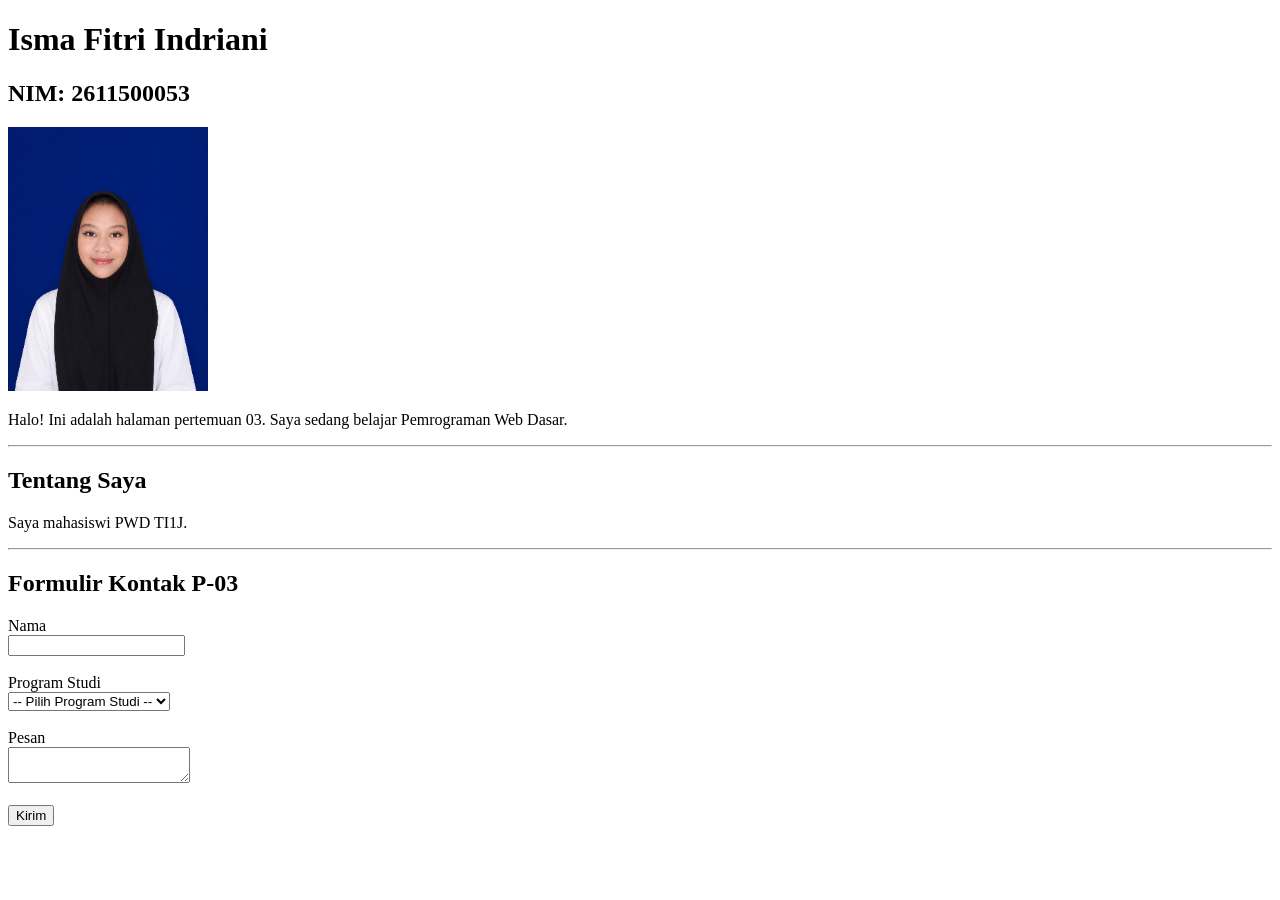
==== pertemuan-03/index.html @ e3d99299 "P03 Formulir Isma Fitri Indriani" ====
<!DOCTYPE html>
<html lang="id">
<head>
    <meta charset="UTF-8">
    <meta name="viewport" content="width=device-width, initial-scale=1.0">
    <title>Isma Fitri Indriani - Pertemuan 03</title>
</head>
<body>
    <h1>Isma Fitri Indriani</h1>
    <h2>NIM: 2611500053</h2>
    
    <img src="img/foto-profil.jpg" alt="Foto Profil Isma Fitri Indriani" width="200">

    <p>Halo! Ini adalah halaman pertemuan 03. Saya sedang belajar Pemrograman Web Dasar.</p>

    <hr>

    <h2>Tentang Saya</h2>
    <p>Saya mahasiswi PWD TI1J.</p>

    <hr>

    <h2>Formulir Kontak P-03</h2>
    <form action="index.html" method="get">
        <label for="nama">Nama</label><br>
        <input type="text" id="nama" name="nama" required><br><br>

        <label for="prodi">Program Studi</label><br>
        <select id="prodi" name="prodi">
            <option value="">-- Pilih Program Studi --</option>
            <option value="SI">Sistem Informasi</option>
            <option value="TI">Teknik Informatika</option>
        </select><br><br>

        <label for="pesan">Pesan</label><br>
        <textarea id="pesan" name="pesan"></textarea><br><br>

        <button type="submit">Kirim</button>
    </form>

</body>
</html>
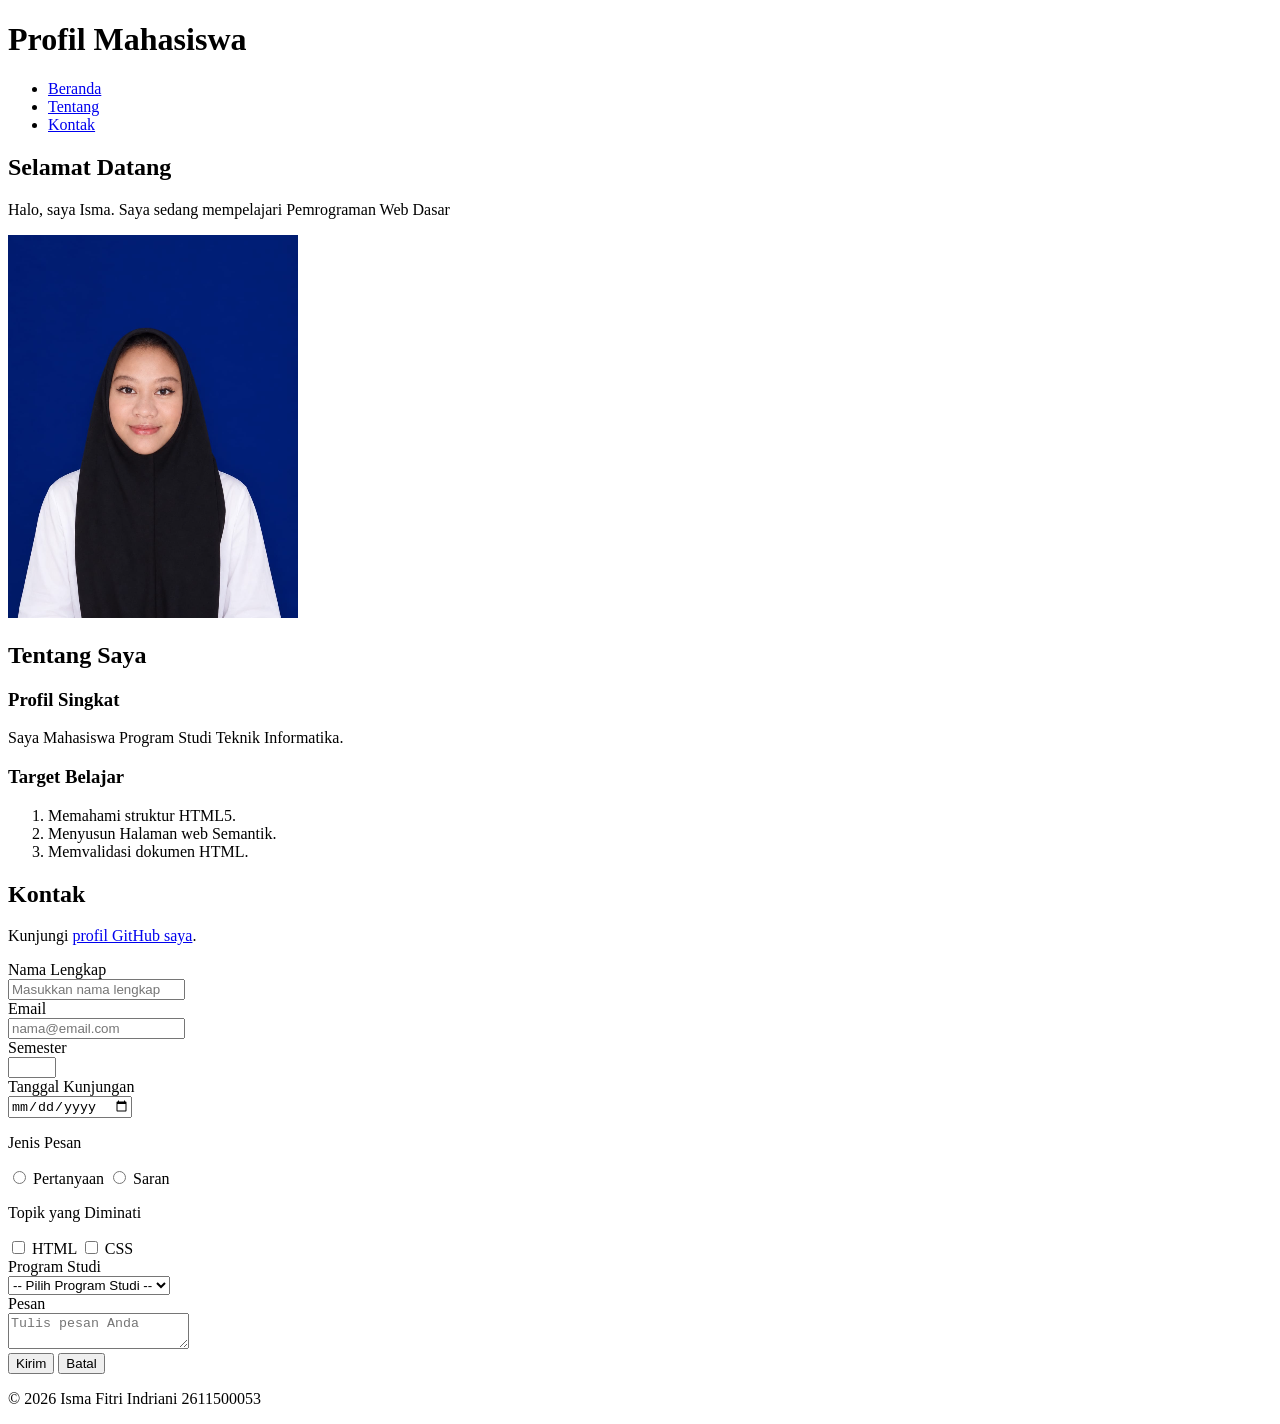
==== commit b1b8a164: "feat; tambah tugas pertemuan 3 - styling biodata" ====
--- a/pertemuan-03/index.html
+++ b/pertemuan-03/index.html
@@ -3,40 +3,124 @@
 <head>
     <meta charset="UTF-8">
     <meta name="viewport" content="width=device-width, initial-scale=1.0">
-    <title>Isma Fitri Indriani - Pertemuan 03</title>
+    <title>Profil Mahasiswa</title>
 </head>
 <body>
-    <h1>Isma Fitri Indriani</h1>
-    <h2>NIM: 2611500053</h2>
-    
-    <img src="img/foto-profil.jpg" alt="Foto Profil Isma Fitri Indriani" width="200">
+    <header>
+        <h1>Profil Mahasiswa</h1>
+        <nav>
+            <ul>
+                <li><a href="#Home">Beranda</a></li>
+                <li><a href="#about">Tentang</a></li>
+                <li><a href="#Contact">Kontak</a></li>
+            </ul>
+        </nav>
+    </header>
+    <main>
+        <section id="home">
+        <h2>Selamat Datang</h2>
+        <p>Halo, saya Isma. Saya sedang mempelajari Pemrograman Web Dasar</p>
+        <img src="img/foto-profil.jpg" alt="Foto Profil">
+        </section>
 
-    <p>Halo! Ini adalah halaman pertemuan 03. Saya sedang belajar Pemrograman Web Dasar.</p>
+        <section id="about">
+        <h2>Tentang Saya</h2>
+            <article>
+                <h3>Profil Singkat</h3>
+                <p>Saya Mahasiswa Program Studi Teknik Informatika.</p>
 
-    <hr>
+                <h3>Target Belajar</h3>
+                <ol>
+                    <li>Memahami struktur HTML5.</li>
+                    <li>Menyusun Halaman web Semantik.</li>
+                    <li>Memvalidasi dokumen HTML.</li>
+                </ol>
+            </article>
+        </section>
 
-    <h2>Tentang Saya</h2>
-    <p>Saya mahasiswi PWD TI1J.</p>
+        <section id="contact">
+<h2>Kontak</h2>
+<p>Kunjungi <a href="https://github.com/username">profil GitHub saya</a>.</p>
+<form action="index.html" method="get">
+<div class="form-group">
+<label for="nama">Nama Lengkap</label><br>
+<input class="input-form"
+type="text"
+id="nama"
+name="nama"
+placeholder="Masukkan nama lengkap"
+minlength="3"
+maxlength="50"
+required>
+</div>
+<div class="form-group">
+<label for="email">Email</label><br>
+<input class="input-form"
+type="email"
+id="email"
+name="email"
+placeholder="nama@email.com"
+required>
+</div>
+<div class="form-group">
+<label for="semester">Semester</label><br>
+<input class="input-form"
+type="number"
+id="semester"
+name="semester"
+min="1"
+max="14"
+required>
+</div>
+<div class="form-group">
+<label for="tanggal">Tanggal Kunjungan</label><br>
+<input class="input-form"
+type="date"
+id="tanggal"
+name="tanggal"
+required>
+</div>
+<div class="form-group">
+<p>Jenis Pesan</p>
+<input type="radio" id="pertanyaan" name="jenis_pesan"
+value="pertanyaan" required>
+<label for="pertanyaan">Pertanyaan</label>
+<input type="radio" id="saran" name="jenis_pesan"
+value="saran">
+<label for="saran">Saran</label>
+</div>
+<div class="form-group">
+<p>Topik yang Diminati</p>
+<input type="checkbox" id="minat-html" name="minat" value="HTML">
+<label for="minat-html">HTML</label>
+<input type="checkbox" id="minat-css" name="minat" value="CSS">
+<label for="minat-css">CSS</label>
+</div>
+<div class="form-group">
+<label for="prodi">Program Studi</label><br>
+<select class="input-form" id="prodi" name="prodi" required>
+<option value="">-- Pilih Program Studi --</option>
+<option value="SI">Sistem Informasi</option>
+<option value="TI">Teknik Informatika</option>
+</select>
+</div>
+<div class="form-group">
+<label for="pesan">Pesan</label><br>
+<textarea class="input-form"
+id="pesan"
+name="pesan"
+maxlength="300"
+placeholder="Tulis pesan Anda"
+required></textarea>
 
-    <hr>
-
-    <h2>Formulir Kontak P-03</h2>
-    <form action="index.html" method="get">
-        <label for="nama">Nama</label><br>
-        <input type="text" id="nama" name="nama" required><br><br>
-
-        <label for="prodi">Program Studi</label><br>
-        <select id="prodi" name="prodi">
-            <option value="">-- Pilih Program Studi --</option>
-            <option value="SI">Sistem Informasi</option>
-            <option value="TI">Teknik Informatika</option>
-        </select><br><br>
-
-        <label for="pesan">Pesan</label><br>
-        <textarea id="pesan" name="pesan"></textarea><br><br>
-
-        <button type="submit">Kirim</button>
-    </form>
-
+</div>
+<button type="submit">Kirim</button>
+<button type="reset">Batal</button>
+</form>
+</section>
+    </main>
+    <footer>
+        <p>&copy; 2026 Isma Fitri Indriani 2611500053</p>
+    </footer>
 </body>
-</html>+</html>
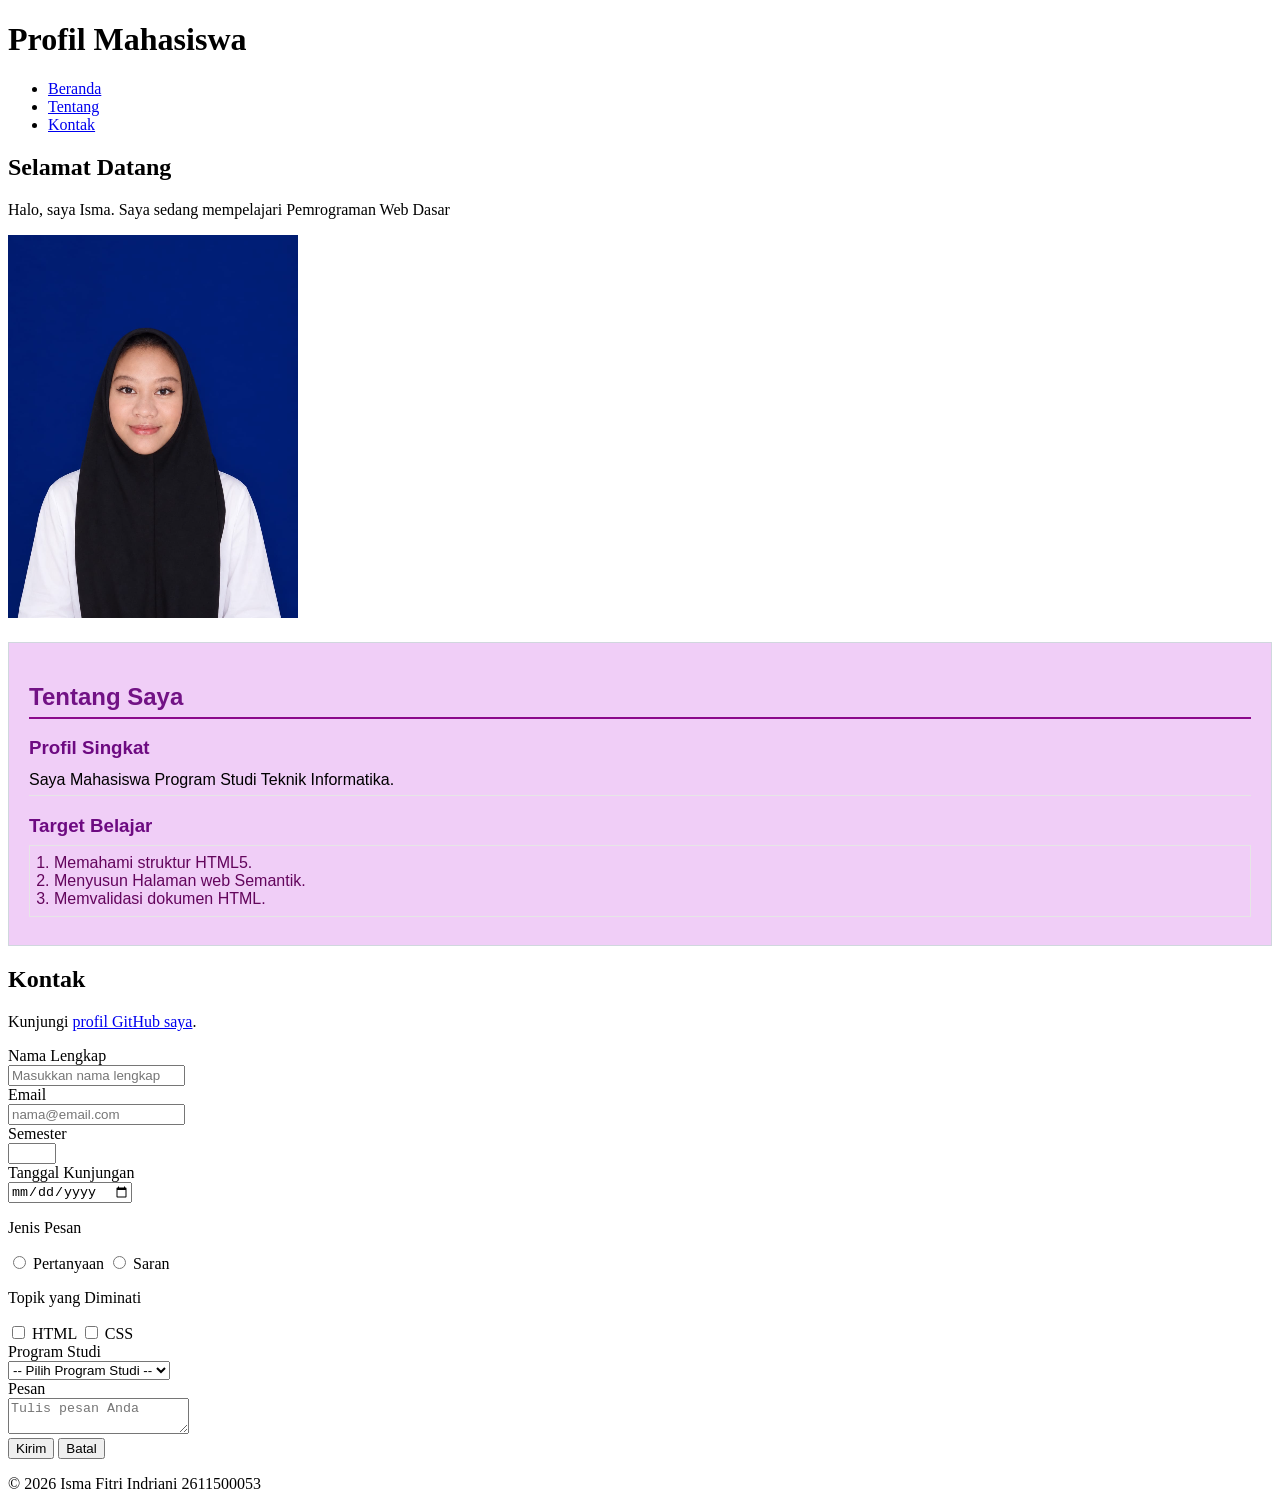
==== commit 18c2392a: "Menata heading dan paragraf section#about dengan CSS dasar" ====
--- a/pertemuan-03/index.html
+++ b/pertemuan-03/index.html
@@ -1,126 +1,171 @@
-<!DOCTYPE html>
+<!doctype html>
 <html lang="id">
-<head>
-    <meta charset="UTF-8">
-    <meta name="viewport" content="width=device-width, initial-scale=1.0">
+  <head>
+    <meta charset="UTF-8" />
+    <meta name="viewport" content="width=device-width, initial-scale=1.0" />
     <title>Profil Mahasiswa</title>
-</head>
-<body>
+    <style>
+      #about {
+        background-color: #f0cef7;
+        border: 1px solid #d0d7de;
+        padding: 20px;
+        margin: 20px 0;
+        font-family: Arial, sans-serif;
+      }
+      #about h2 {
+        color: #721285;
+        border-bottom: 2px solid #8b088b;
+        padding-bottom: 6px;
+        margin-bottom: 16px;
+      }
+      #about h3 {
+        color: #6d0a81;
+        margin-bottom: 6px;
+      }
+      #about p {
+        margin: 6px 0;
+        padding: 6px 0;
+        border-bottom: 1px solid #e6e6e6;
+      }
+      #about ol {
+        color: #63055c;
+        margin: 8px 0;
+        padding: 8px 24px;
+        border: 1px solid #e6e6e6;
+      }
+    </style>
+  </head>
+  <body>
     <header>
-        <h1>Profil Mahasiswa</h1>
-        <nav>
-            <ul>
-                <li><a href="#Home">Beranda</a></li>
-                <li><a href="#about">Tentang</a></li>
-                <li><a href="#Contact">Kontak</a></li>
-            </ul>
-        </nav>
+      <h1>Profil Mahasiswa</h1>
+      <nav>
+        <ul>
+          <li><a href="#Home">Beranda</a></li>
+          <li><a href="#about">Tentang</a></li>
+          <li><a href="#Contact">Kontak</a></li>
+        </ul>
+      </nav>
     </header>
     <main>
-        <section id="home">
+      <section id="home">
         <h2>Selamat Datang</h2>
         <p>Halo, saya Isma. Saya sedang mempelajari Pemrograman Web Dasar</p>
-        <img src="img/foto-profil.jpg" alt="Foto Profil">
-        </section>
+        <img src="img/foto-profil.jpg" alt="Foto Profil" />
+      </section>
 
-        <section id="about">
+      <section id="about">
         <h2>Tentang Saya</h2>
-            <article>
-                <h3>Profil Singkat</h3>
-                <p>Saya Mahasiswa Program Studi Teknik Informatika.</p>
+        <article>
+          <h3>Profil Singkat</h3>
+          <p>Saya Mahasiswa Program Studi Teknik Informatika.</p>
 
-                <h3>Target Belajar</h3>
-                <ol>
-                    <li>Memahami struktur HTML5.</li>
-                    <li>Menyusun Halaman web Semantik.</li>
-                    <li>Memvalidasi dokumen HTML.</li>
-                </ol>
-            </article>
-        </section>
+          <h3>Target Belajar</h3>
+          <ol>
+            <li>Memahami struktur HTML5.</li>
+            <li>Menyusun Halaman web Semantik.</li>
+            <li>Memvalidasi dokumen HTML.</li>
+          </ol>
+        </article>
+      </section>
 
-        <section id="contact">
-<h2>Kontak</h2>
-<p>Kunjungi <a href="https://github.com/username">profil GitHub saya</a>.</p>
-<form action="index.html" method="get">
-<div class="form-group">
-<label for="nama">Nama Lengkap</label><br>
-<input class="input-form"
-type="text"
-id="nama"
-name="nama"
-placeholder="Masukkan nama lengkap"
-minlength="3"
-maxlength="50"
-required>
-</div>
-<div class="form-group">
-<label for="email">Email</label><br>
-<input class="input-form"
-type="email"
-id="email"
-name="email"
-placeholder="nama@email.com"
-required>
-</div>
-<div class="form-group">
-<label for="semester">Semester</label><br>
-<input class="input-form"
-type="number"
-id="semester"
-name="semester"
-min="1"
-max="14"
-required>
-</div>
-<div class="form-group">
-<label for="tanggal">Tanggal Kunjungan</label><br>
-<input class="input-form"
-type="date"
-id="tanggal"
-name="tanggal"
-required>
-</div>
-<div class="form-group">
-<p>Jenis Pesan</p>
-<input type="radio" id="pertanyaan" name="jenis_pesan"
-value="pertanyaan" required>
-<label for="pertanyaan">Pertanyaan</label>
-<input type="radio" id="saran" name="jenis_pesan"
-value="saran">
-<label for="saran">Saran</label>
-</div>
-<div class="form-group">
-<p>Topik yang Diminati</p>
-<input type="checkbox" id="minat-html" name="minat" value="HTML">
-<label for="minat-html">HTML</label>
-<input type="checkbox" id="minat-css" name="minat" value="CSS">
-<label for="minat-css">CSS</label>
-</div>
-<div class="form-group">
-<label for="prodi">Program Studi</label><br>
-<select class="input-form" id="prodi" name="prodi" required>
-<option value="">-- Pilih Program Studi --</option>
-<option value="SI">Sistem Informasi</option>
-<option value="TI">Teknik Informatika</option>
-</select>
-</div>
-<div class="form-group">
-<label for="pesan">Pesan</label><br>
-<textarea class="input-form"
-id="pesan"
-name="pesan"
-maxlength="300"
-placeholder="Tulis pesan Anda"
-required></textarea>
-
-</div>
-<button type="submit">Kirim</button>
-<button type="reset">Batal</button>
-</form>
-</section>
+      <section id="contact">
+        <h2>Kontak</h2>
+        <p>
+          Kunjungi <a href="https://github.com/username">profil GitHub saya</a>.
+        </p>
+        <form action="index.html" method="get">
+          <div class="form-group">
+            <label for="nama">Nama Lengkap</label><br />
+            <input
+              class="input-form"
+              type="text"
+              id="nama"
+              name="nama"
+              placeholder="Masukkan nama lengkap"
+              minlength="3"
+              maxlength="50"
+              required
+            />
+          </div>
+          <div class="form-group">
+            <label for="email">Email</label><br />
+            <input
+              class="input-form"
+              type="email"
+              id="email"
+              name="email"
+              placeholder="nama@email.com"
+              required
+            />
+          </div>
+          <div class="form-group">
+            <label for="semester">Semester</label><br />
+            <input
+              class="input-form"
+              type="number"
+              id="semester"
+              name="semester"
+              min="1"
+              max="14"
+              required
+            />
+          </div>
+          <div class="form-group">
+            <label for="tanggal">Tanggal Kunjungan</label><br />
+            <input
+              class="input-form"
+              type="date"
+              id="tanggal"
+              name="tanggal"
+              required
+            />
+          </div>
+          <div class="form-group">
+            <p>Jenis Pesan</p>
+            <input
+              type="radio"
+              id="pertanyaan"
+              name="jenis_pesan"
+              value="pertanyaan"
+              required
+            />
+            <label for="pertanyaan">Pertanyaan</label>
+            <input type="radio" id="saran" name="jenis_pesan" value="saran" />
+            <label for="saran">Saran</label>
+          </div>
+          <div class="form-group">
+            <p>Topik yang Diminati</p>
+            <input type="checkbox" id="minat-html" name="minat" value="HTML" />
+            <label for="minat-html">HTML</label>
+            <input type="checkbox" id="minat-css" name="minat" value="CSS" />
+            <label for="minat-css">CSS</label>
+          </div>
+          <div class="form-group">
+            <label for="prodi">Program Studi</label><br />
+            <select class="input-form" id="prodi" name="prodi" required>
+              <option value="">-- Pilih Program Studi --</option>
+              <option value="SI">Sistem Informasi</option>
+              <option value="TI">Teknik Informatika</option>
+            </select>
+          </div>
+          <div class="form-group">
+            <label for="pesan">Pesan</label><br />
+            <textarea
+              class="input-form"
+              id="pesan"
+              name="pesan"
+              maxlength="300"
+              placeholder="Tulis pesan Anda"
+              required
+            ></textarea>
+          </div>
+          <button type="submit">Kirim</button>
+          <button type="reset">Batal</button>
+        </form>
+      </section>
     </main>
     <footer>
-        <p>&copy; 2026 Isma Fitri Indriani 2611500053</p>
+      <p>&copy; 2026 Isma Fitri Indriani 2611500053</p>
     </footer>
-</body>
+  </body>
 </html>
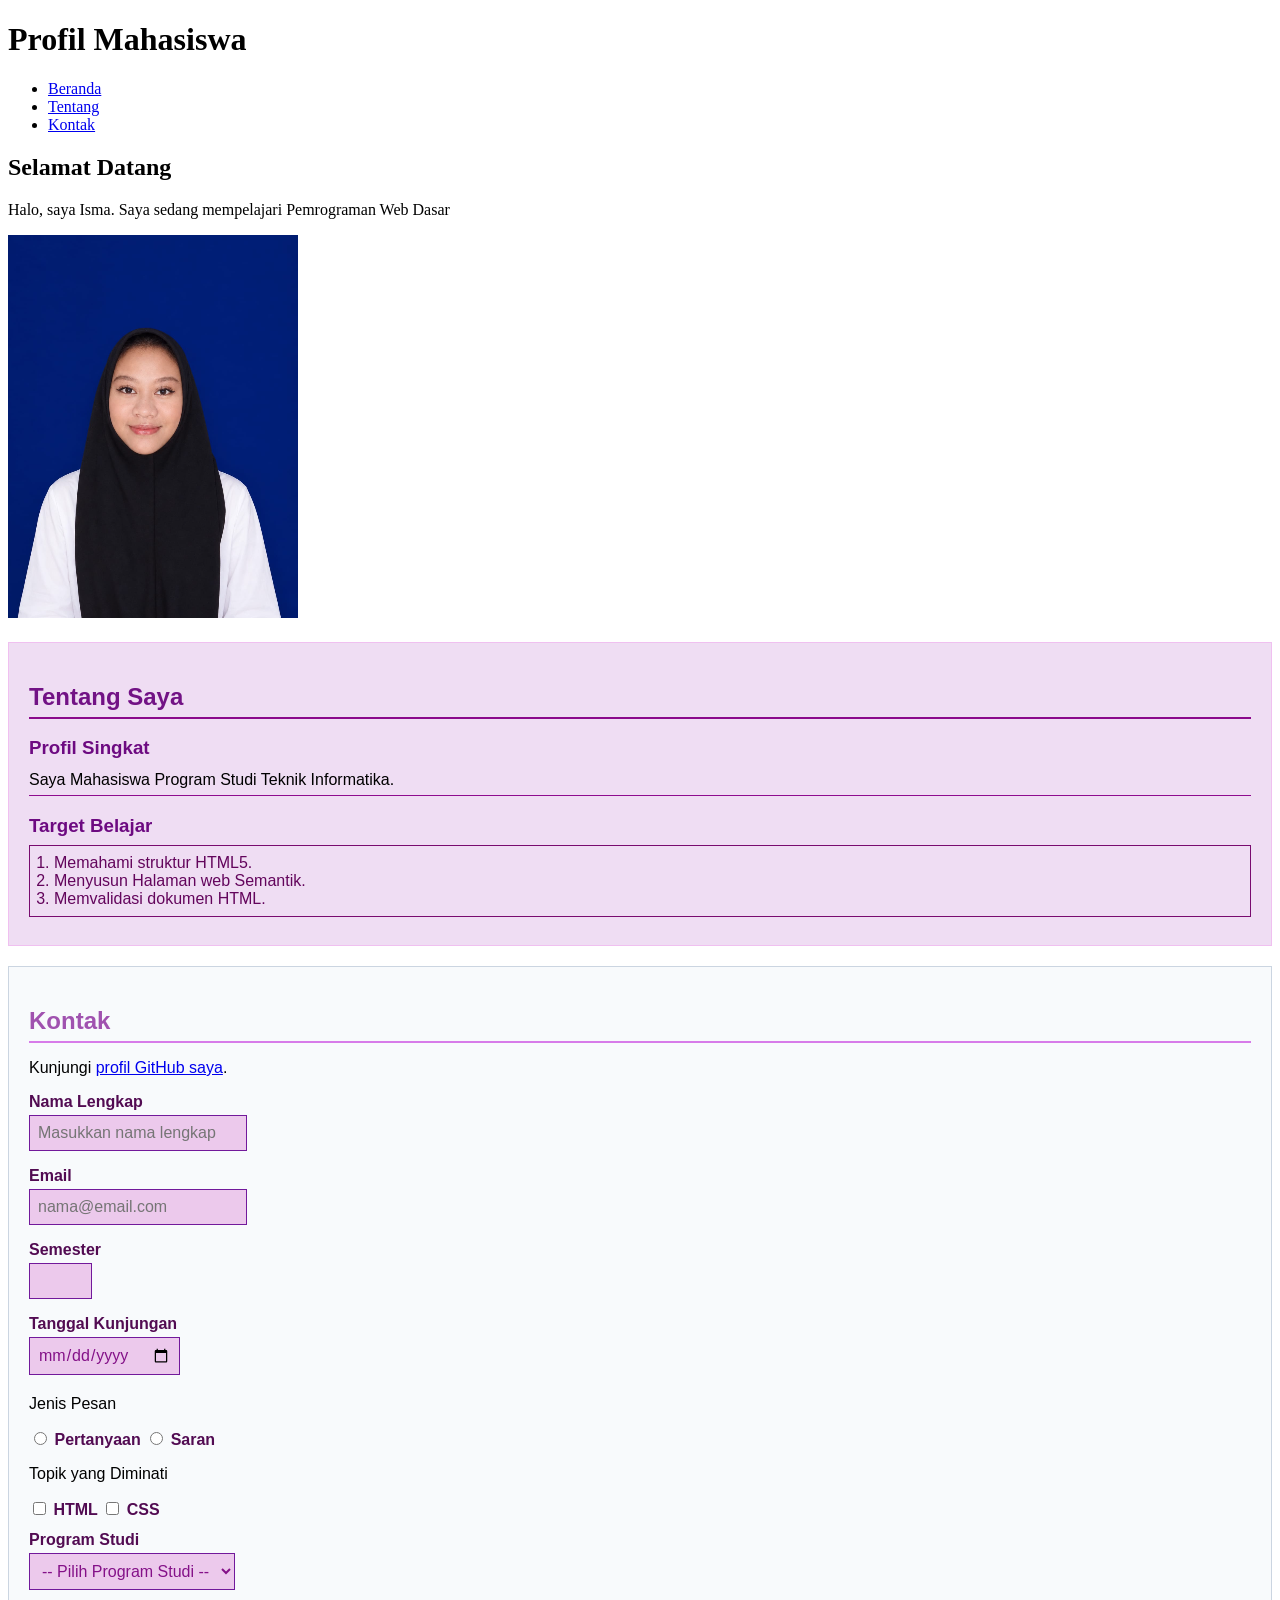
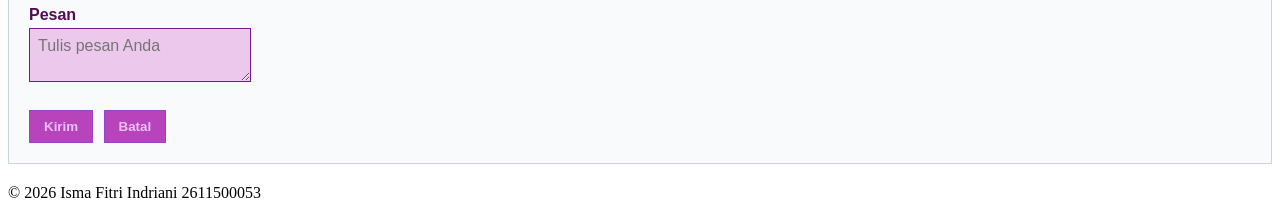
==== commit 8050a792: "Menata daftar section#about dengan margin, padding, dan border" ====
--- a/pertemuan-03/index.html
+++ b/pertemuan-03/index.html
@@ -6,8 +6,8 @@
     <title>Profil Mahasiswa</title>
     <style>
       #about {
-        background-color: #f0cef7;
-        border: 1px solid #d0d7de;
+        background-color: #efddf3;
+        border: 1px solid #f0c0f0;
         padding: 20px;
         margin: 20px 0;
         font-family: Arial, sans-serif;
@@ -25,13 +25,51 @@
       #about p {
         margin: 6px 0;
         padding: 6px 0;
-        border-bottom: 1px solid #e6e6e6;
+        border-bottom: 1px solid #8f0c8f;
       }
       #about ol {
         color: #63055c;
         margin: 8px 0;
         padding: 8px 24px;
-        border: 1px solid #e6e6e6;
+        border: 1px solid #790b6f;
+      }
+
+      #contact {
+        background-color: #f8fafc;
+        border: 1px solid #cbd5e1;
+        padding: 20px;
+        margin: 20px 0;
+        font-family: Arial, sans-serif;
+      }
+      #contact h2 {
+        color: #a052af;
+        border-bottom: 2px solid #d77be9;
+        padding-bottom: 6px;
+        margin-bottom: 16px;
+      }
+      .form-group {
+        margin: 12px 0;
+      }
+      #contact label {
+        color: #520b52;
+        font-weight: bold;
+      }
+      .input-form {
+        background-color: #ecc9ec;
+        color: #841188;
+        font-family: Arial, sans-serif;
+        font-size: 16px;
+        padding: 8px;
+        margin: 4px 0;
+        border: 1px solid #72199b;
+      }
+      #contact button {
+        background-color: #b744bb;
+        color: #e9c1f8;
+        font-weight: bold;
+        padding: 8px 14px;
+        margin: 8px 6px 0 0;
+        border: 1px solid #9a42ce;
       }
     </style>
   </head>
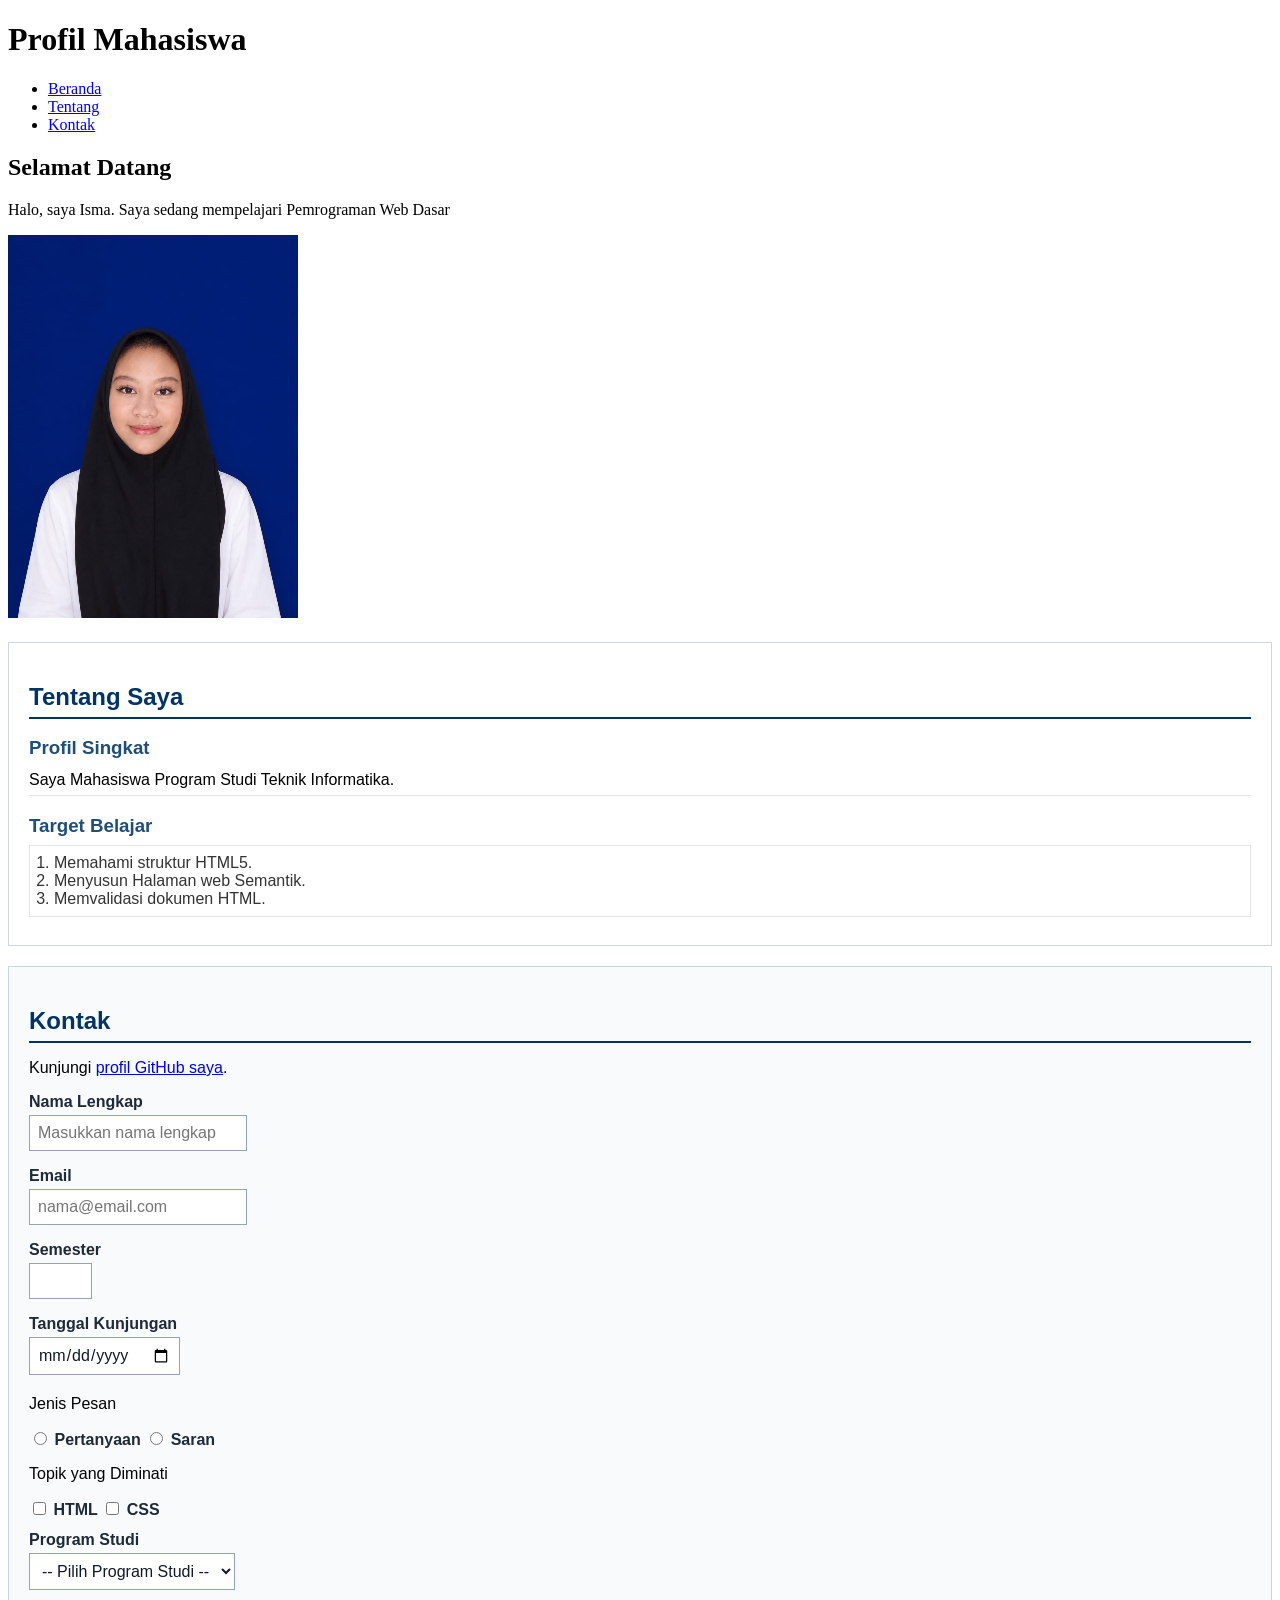
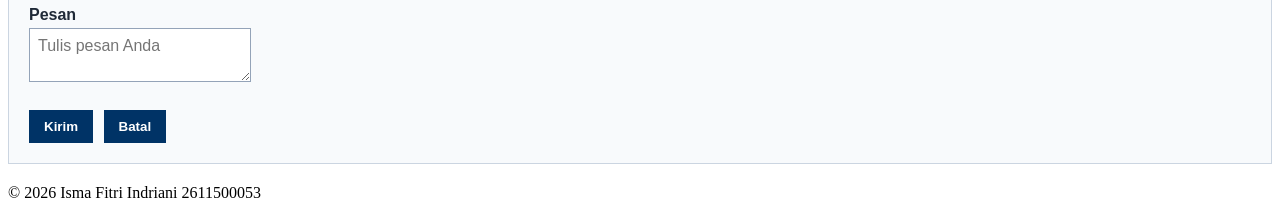
==== commit dd932da8: "Menambahkan struktur formulir P3" ====
--- a/pertemuan-03/index.html
+++ b/pertemuan-03/index.html
@@ -6,32 +6,32 @@
     <title>Profil Mahasiswa</title>
     <style>
       #about {
-        background-color: #efddf3;
-        border: 1px solid #f0c0f0;
+        background-color: #ffffff;
+        border: 1px solid #d0d7de;
         padding: 20px;
         margin: 20px 0;
         font-family: Arial, sans-serif;
       }
       #about h2 {
-        color: #721285;
-        border-bottom: 2px solid #8b088b;
+        color: #003366;
+        border-bottom: 2px solid #003366;
         padding-bottom: 6px;
         margin-bottom: 16px;
       }
       #about h3 {
-        color: #6d0a81;
+        color: #1f4e78;
         margin-bottom: 6px;
       }
       #about p {
         margin: 6px 0;
         padding: 6px 0;
-        border-bottom: 1px solid #8f0c8f;
+        border-bottom: 1px solid #e6e6e6;
       }
       #about ol {
-        color: #63055c;
+        color: #333333;
         margin: 8px 0;
         padding: 8px 24px;
-        border: 1px solid #790b6f;
+        border: 1px solid #e6e6e6;
       }
 
       #contact {
@@ -42,8 +42,8 @@
         font-family: Arial, sans-serif;
       }
       #contact h2 {
-        color: #a052af;
-        border-bottom: 2px solid #d77be9;
+        color: #003366;
+        border-bottom: 2px solid #003366;
         padding-bottom: 6px;
         margin-bottom: 16px;
       }
@@ -51,25 +51,25 @@
         margin: 12px 0;
       }
       #contact label {
-        color: #520b52;
+        color: #1f2937;
         font-weight: bold;
       }
       .input-form {
-        background-color: #ecc9ec;
-        color: #841188;
+        background-color: #ffffff;
+        color: #111827;
         font-family: Arial, sans-serif;
         font-size: 16px;
         padding: 8px;
         margin: 4px 0;
-        border: 1px solid #72199b;
+        border: 1px solid #94a3b8;
       }
       #contact button {
-        background-color: #b744bb;
-        color: #e9c1f8;
+        background-color: #003366;
+        color: #ffffff;
         font-weight: bold;
         padding: 8px 14px;
         margin: 8px 6px 0 0;
-        border: 1px solid #9a42ce;
+        border: 1px solid #003366;
       }
     </style>
   </head>
@@ -109,7 +109,7 @@
       <section id="contact">
         <h2>Kontak</h2>
         <p>
-          Kunjungi <a href="https://github.com/username">profil GitHub saya</a>.
+          Kunjungi <a href="https://github.com/2611500053">profil GitHub saya</a>.
         </p>
         <form action="index.html" method="get">
           <div class="form-group">
